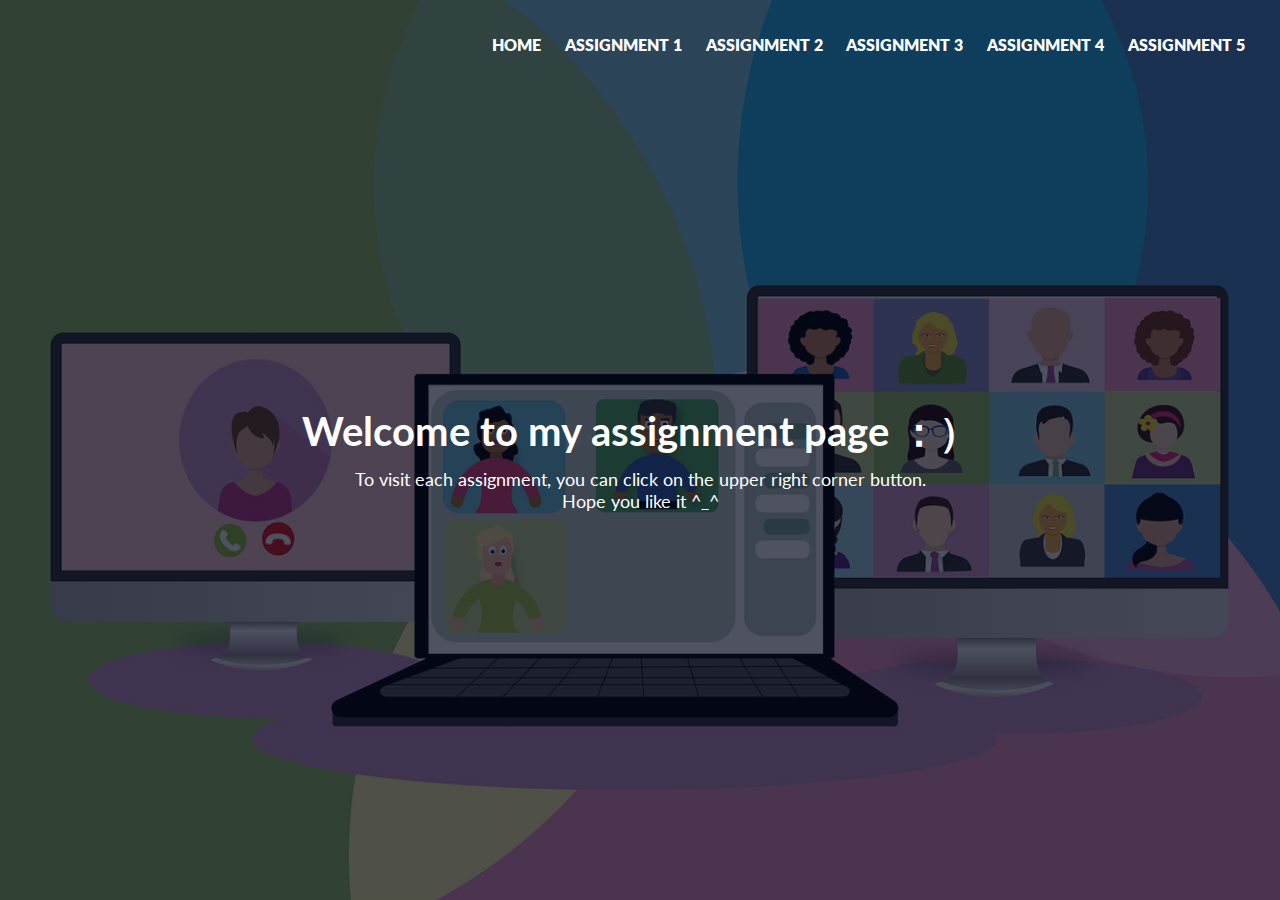
==== index.html @ 70b0ae4e "changed links" ====
<!DOCTYPE html>
<html lang="en">
<head>
  <meta name="viewport" content="with=device-width,initial-scale=1.0">
  <meta charset="UTF-8">
  <meta http-equiv="X-UA-Compatible" content="IE=edge">
  <meta name="viewport" content="width=device-width, initial-scale=1.0">
  <title>My assignment page</title>
  <link rel="stylesheet" href="style.css">
  <link rel="preconnect" href="https://fonts.googleapis.com">
<link rel="preconnect" href="https://fonts.gstatic.com" crossorigin>
<link href="https://fonts.googleapis.com/css2?family=Lato:wght@400;700&display=swap" rel="stylesheet">
</head>
<body>
  <section class="header">
   <nav>
    <div class="nav-links">
      <ul>
        <li><a href="index.html">HOME</a></li>
        <li><a href="assignment01.html">ASSIGNMENT 1</a></li>
        <li><a href="assignment02.html">ASSIGNMENT 2</a></li>
        <li><a href="assignment 03.html">ASSIGNMENT 3</a></li>
        <li><a href="assignment04.html">ASSIGNMENT 4</a></li>
        <li><a href="assignment05.html">ASSIGNMENT 5</a></li>
      </ul>
    </div>
   </nav>

   <div class="text">
    <h1>Welcome to my assignment page ：）</h1>
    <p>To visit each assignment, you can click on the upper right corner button. <br> Hope you like it ^_^ 
    </p>

   </div>
  </section>
</body>
</html>
---- style.css ----
* {
  margin: 0;
  padding: 0;
  font-family: 'Lato', sans-serif;
}

.header{
  min-height: 100vh;
  width: 100%;
  background-image:
  linear-gradient(rgba(4,9,30,0.7),rgba(4,9,30,0.7)), url(images/header.png);
  background-position: center;
  background-size: cover;
  position: relative ;
}

nav{
  padding: 2% 2%;
  display: flex;
  flex-direction: row;
  justify-content: space-around;
  align-items: center;
}

.nav-links{
  flex: 1;
  text-align: right;
}

.nav-links ul li{
  list-style: none;
  display: inline-block;
  padding: .8%;
  position: relative;
}

.nav-links ul li a{
  color: white;
  text-decoration: none;
  font-size: 16px;
  font-weight: 800;
}

.nav-links ul li a:hover{
  color: lightcoral;
}

.text{
  color: white;
  width: 100%;
  position: absolute;
  text-align: center;
  top: 45%;
}

.text h1{
  font-size: 40px;
}

.text p{
  font-size: 18px;
  margin-top: 8px;
}
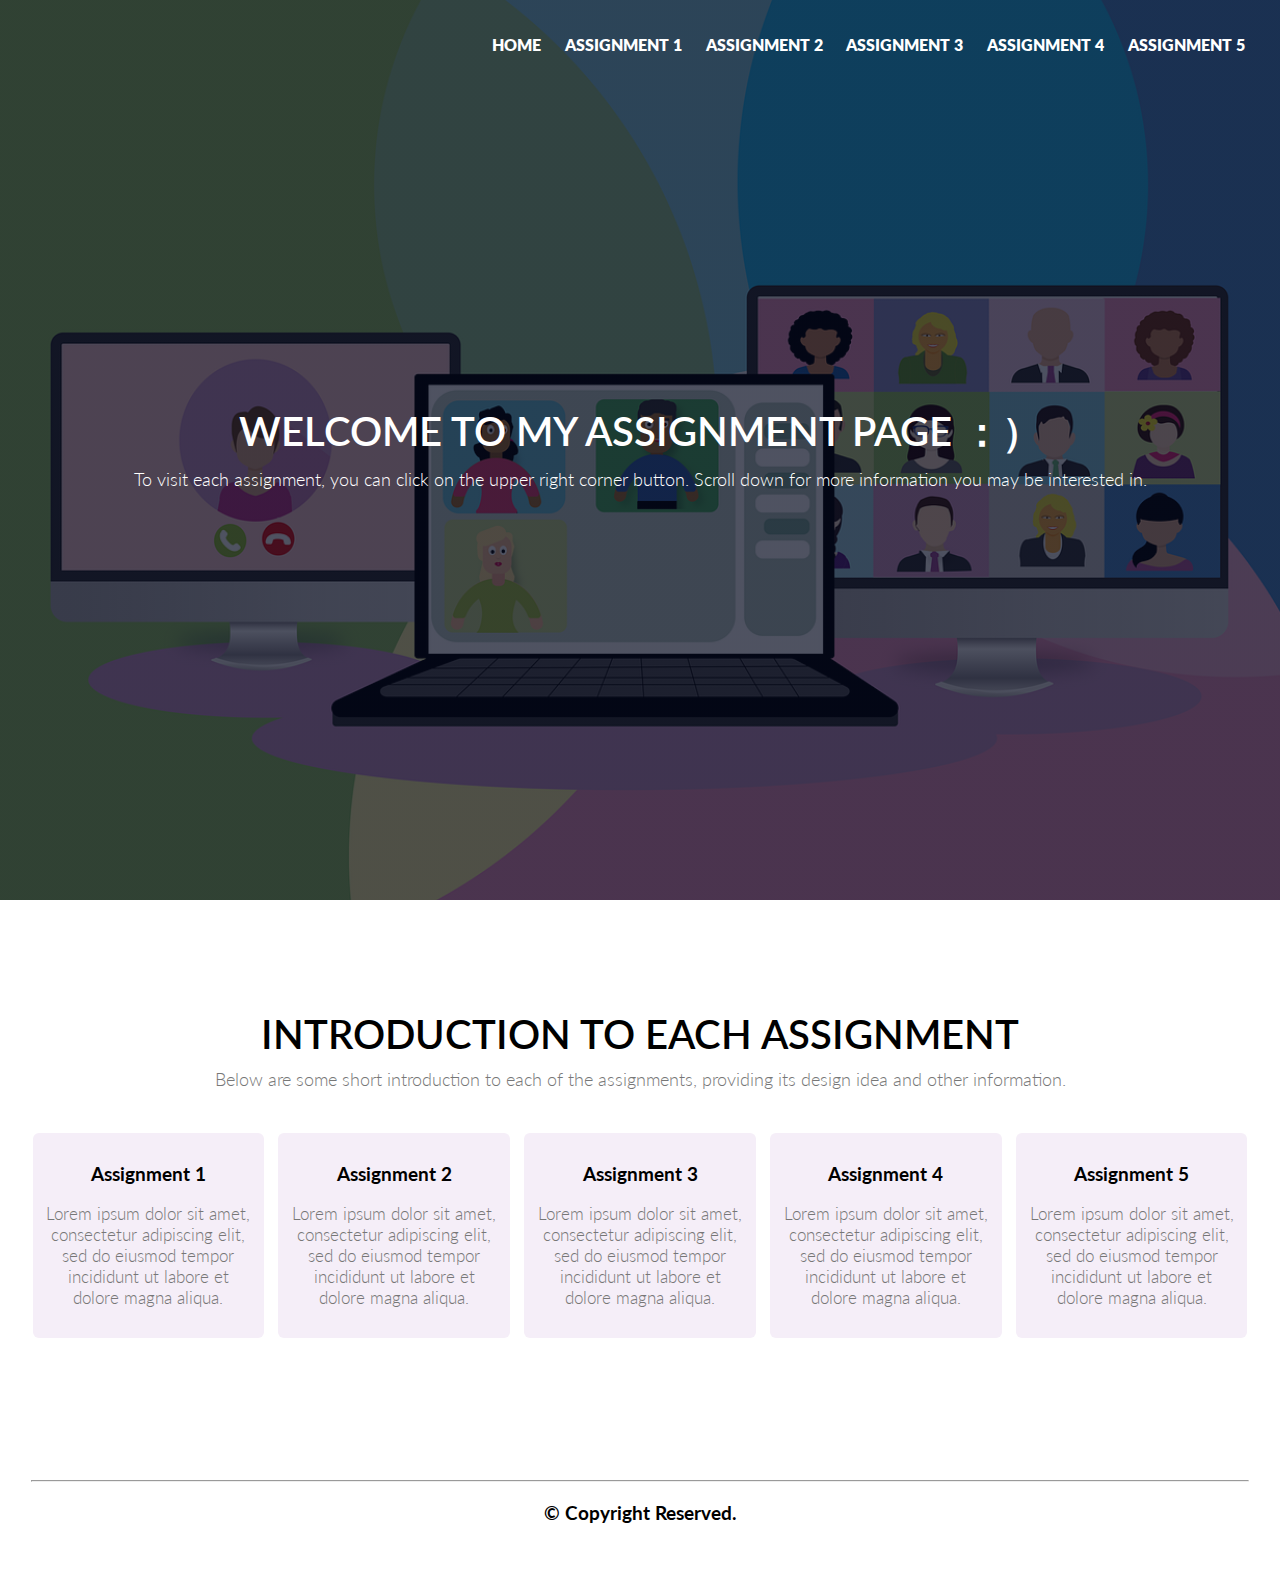
==== commit 1b89880d: "final version" ====
--- a/index.html
+++ b/index.html
@@ -19,7 +19,7 @@
         <li><a href="index.html">HOME</a></li>
         <li><a href="assignment01.html">ASSIGNMENT 1</a></li>
         <li><a href="assignment02.html">ASSIGNMENT 2</a></li>
-        <li><a href="assignment 03.html">ASSIGNMENT 3</a></li>
+        <li><a href="assignment03.html">ASSIGNMENT 3</a></li>
         <li><a href="assignment04.html">ASSIGNMENT 4</a></li>
         <li><a href="assignment05.html">ASSIGNMENT 5</a></li>
       </ul>
@@ -27,11 +27,51 @@
    </nav>
 
    <div class="text">
-    <h1>Welcome to my assignment page ：）</h1>
-    <p>To visit each assignment, you can click on the upper right corner button. <br> Hope you like it ^_^ 
+    <h1>Welcome to My Assignment Page ：）</h1>
+    <p>To visit each assignment, you can click on the upper right corner button. Scroll down for more information you may be interested in.
     </p>
 
-   </div>
+  </section>
+
+  <section class="info">
+    <h1>Introduction to Each Assignment</h1>
+    <p>Below are some short introduction to each of the assignments, providing its design idea and other information.</p>
+
+    <div class="intro-row">
+
+      <div class="intro">
+        <h3>Assignment 1</h3>
+        <p>Lorem ipsum dolor sit amet, consectetur adipiscing elit, sed do eiusmod tempor incididunt ut labore et dolore magna aliqua. </p>
+      </div>
+
+      <div class="intro">
+        <h3>Assignment 2</h3>
+        <p>Lorem ipsum dolor sit amet, consectetur adipiscing elit, sed do eiusmod tempor incididunt ut labore et dolore magna aliqua. </p>
+      </div>
+
+      <div class="intro">
+        <h3>Assignment 3</h3>
+        <p>Lorem ipsum dolor sit amet, consectetur adipiscing elit, sed do eiusmod tempor incididunt ut labore et dolore magna aliqua. </p>
+      </div>
+
+      <div class="intro">
+        <h3>Assignment 4</h3>
+        <p>Lorem ipsum dolor sit amet, consectetur adipiscing elit, sed do eiusmod tempor incididunt ut labore et dolore magna aliqua. </p>
+      </div>
+
+      <div class="intro">
+        <h3>Assignment 5</h3>
+        <p>Lorem ipsum dolor sit amet, consectetur adipiscing elit, sed do eiusmod tempor incididunt ut labore et dolore magna aliqua. </p>
+      </div>
+    </div>
+  </section>
+
+  <section class="footer">
+    <div class="footer-sec">
+      <hr />
+      <h3>&copy; Copyright Reserved.</h3>
+      </div>
+    </div>
   </section>
 </body>
 </html>--- a/style.css
+++ b/style.css
@@ -55,9 +55,76 @@
 
 .text h1{
   font-size: 40px;
+  font-weight: 600;
+  text-transform: uppercase;
 }
 
 .text p{
   font-size: 18px;
   margin-top: 8px;
+  font-weight: 300;
 }
+
+.info{
+  width: 100%;
+  margin: auto;
+  text-align: center;
+  padding-top: 110px;
+}
+
+.info h1{
+  font-size: 40px;
+  font-weight: 600;
+  text-transform: uppercase;
+}
+
+.info p{
+  color: #777;
+  font-size: 18px;
+  font-weight: 300;
+  padding: 10px;
+}
+
+.intro-row{
+ margin: 2%;
+ display: flex;
+ flex-direction: row;
+ justify-content: space-between;
+ padding-bottom: 110px;
+}
+
+.intro{
+  box-sizing: border-box;
+  background-color: #F5EEF8 ;
+  margin: 7px;
+  border-radius: 6px;
+}
+
+.intro-row h3{
+  padding-top: 30px;
+  padding-bottom: 8px;
+  text-align: center;
+}
+.intro-row p{
+  font-size: 17px;
+  padding-bottom: 30px;
+}
+
+.intro:hover{
+  box-shadow: 0 0 10px 0 gray;
+}
+
+.footer hr{
+  width: 95%;
+  align-items: center;
+  margin: 10px auto;
+}
+.footer{
+  height: 100px;
+}
+
+.footer h3{
+  text-align: center;
+  margin-top: 20px;
+}
+
